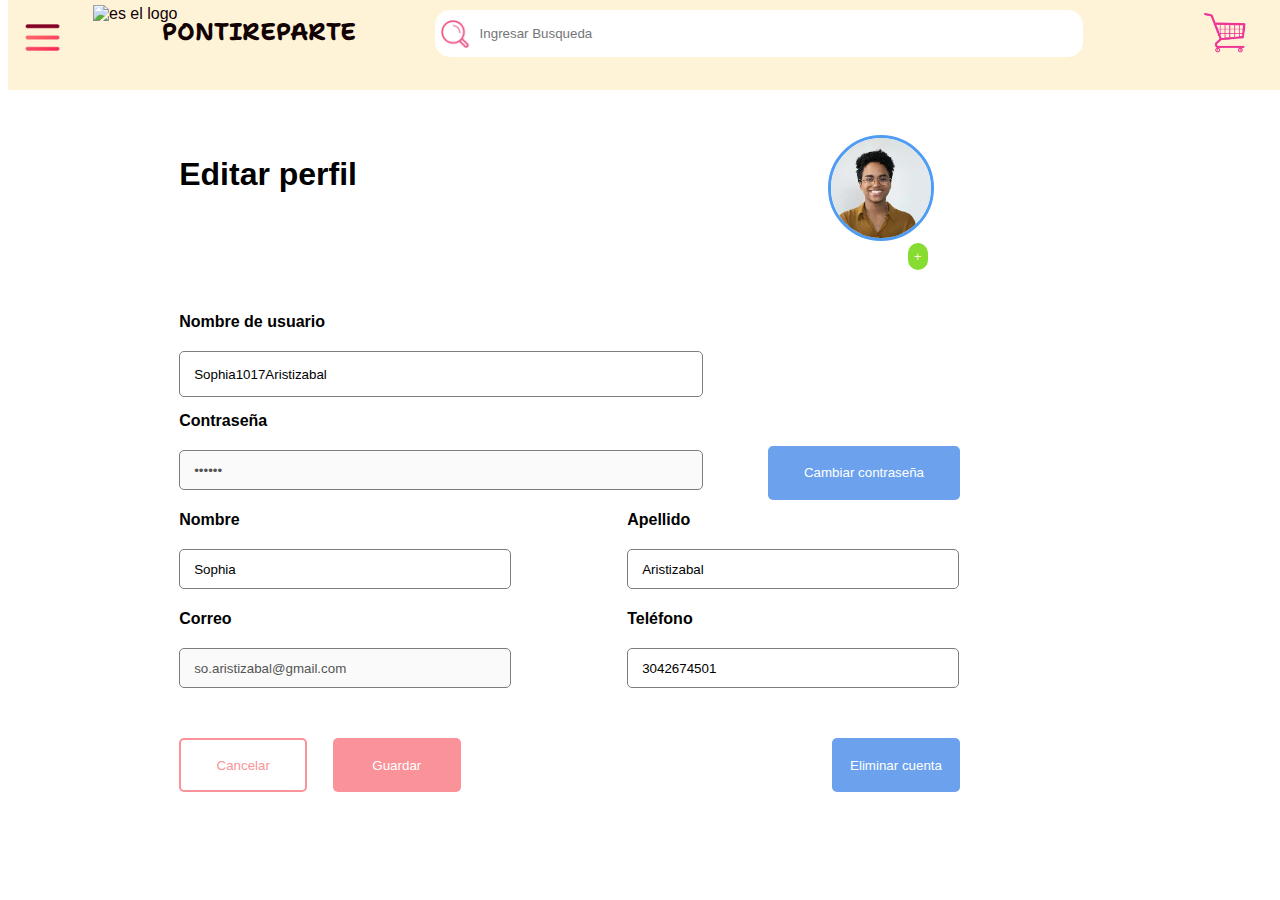
==== html/InfoCuenta.html @ 5f35f6d8 "hice la pantalla de editar y ver informacion de la pantalla" ====
<!DOCTYPE html>
<html lang="es">
<head>
    <link rel="preconnect" href="https://fonts.googleapis.com">
    <link rel="preconnect" href="https://fonts.gstatic.com" crossorigin>
    <link href="https://fonts.googleapis.com/css2?family=Bowlby+One&family=Manjari:wght@400;700&family=Shantell+Sans&display=swap" rel="stylesheet">
    <link rel="stylesheet" href="../css/infoCuenta.css">
    <meta charset="UTF-8">
    <meta name="viewport" content="width=device-width, initial-scale=1.0">
    <title>Plantilla</title>
</head>
<body>
  <header>
    <img id="logo" src="../imagenes/logo.png" alt="es el logo">

    <h1 id="slogan1">
      PONTIREPARTE
    </h1>
    <button class="btnTop">
        <img id="carrito" src="../imagenes/carrito.gif" alt="carrito">
    </button>

    <a class="btnTop" id="menu" href="#" onclick="show('pestanadelmenu')">
        <img id="opciones" src="../imagenes/menu.png" alt="menu">
    </a>
  

    <input type="text" id="barrabusqueda" class="texto" placeholder="Ingresar Busqueda" required>
    
  </header>

  <section>
    <h1 id="Titulo">
        Editar perfil
    </h1>
    
    <div id="fotoPerfil">
        <img id="foto" src="../imagenes/usuario.webp" alt="foto de perfil">
    </div>
    <button id="mas">
        +
    </button>
   
    <p id="nombreU">Nombre de usuario</p>
    <input type="text" id="Nombreusuario" class="texto" placeholder="Nombre de usuario" value="Sophia1017Aristizabal">
    
    <p id="Contra">Contraseña</p>

    <input type="password" id="contrasena" class="texto"placeholder="Contraseña" value="sopita" disabled>

    <button id="cambiar">
        Cambiar contraseña
    </button>

    <p id="name">Nombre</p>
    <input type="text" id="nombre" class="texto" placeholder="Nombre##" value="Sophia">
    <p id="lastname">Apellido</p>
    <input type="text" id="apellido" class="texto" placeholder="Apellido##" value="Aristizabal">
    <p id="tel">Teléfono</p>
    <input type="text" id="telefono" class="texto" placeholder="Telefono" value="3042674501">
    <p id="email">Correo</p>
    <input type="text" id="correo" class="texto" placeholder="Correo Institucional" value="so.aristizabal@gmail.com" disabled>
   
    <button id="cancelar">
        Cancelar
    </button>
    <button id="guardar">
        Guardar
    </button>
    <button id="eliminar">
        Eliminar cuenta
    </button>

    <div id="pestanadelmenu" class="pestanamenu">

        <img id="logomenu" src="../imagenes/logo.png" alt="es el logo">

        <a id="equismenu" href="#" onclick="hide('pestanadelmenu')">
          <img id="equis" src="../imagenes/equis.png" alt="equis">
        </a>

        <button id="cerrasesion" class="botonazul">
          cerrar sesion
        </button>
        <button id="ayuda" class="botonazul">
          ayuda
        </button>

        <hr id="hr1menu" >

        <div class="sec">
            <h2 id="secciones">
            secciones
          </h2>
          <button id="mapa" class="botonmenu">
            <span class="textoBotonm">Mapa de tiendas</span>
            <img id="arrow" src="../imagenes/arrowmenu.png" alt="flecha">
          </button> 
          <button id="Productos" class="botonmenu">
            <span class="textoBotonp">Productos</span>
            <img id="arrow" src="../imagenes/arrowmenu.png" alt="flecha">
          </button> 
          <button id="tiendas" class="botonmenu">
            <span class="textoBotont">Tiendas</span>
            <img id="arrow" src="../imagenes/arrowmenu.png" alt="flecha">
          </button> 
          <button id="Historial" class="botonmenu">
            <span class="textoBotonh">Historial de pedidos</span>
            <img id="arrow" src="../imagenes/arrowmenu.png" alt="flecha">
          </button> 
          <button id="estado" class="botonmenu">
            <span class="textoBotone">Estado del pedido</span>
            <img id="arrow" src="../imagenes/arrowmenu.png" alt="flecha">
          </button> 
        </div>
        
        <hr id="hr2menu">
        <div class="sec">
            <h2 id="cuenta">
            cuenta
          </h2>
          <button id="infocuenta" class="botonmenu">
            <span class="textoBotoni">Información de cuenta</span>
            <img id="arrow" src="../imagenes/arrowmenu.png" alt="flecha">
          </button>
          <butto class="botonmenu" id="conf">
            <span class="textoBotonb">Configuraciones</span>
            <img id="arrow" src="../imagenes/arrowmenu.png" alt="flecha">
          </button>
        </div>
        

      </div>

  </section>

  <script src="../js/infoCuenta.js"></script>
   
</body>
</html>
---- css/infoCuenta.css ----
body
{
    font-family: Arial, Helvetica, sans-serif;
    background: #ffffff;
}

header
{
    color: rgb(18, 2, 4);
    background-color: #FFF3D7;
    position: fixed;
    top: 0;
    width: 100%;
    height: 10%;
    display: absolute;
    gap: 40px;
}

#logo
{
    height: 60px;
    margin: 5px;
    position: absolute;
    left: 80px;
}

#opciones
{
    height: 45px;
    position: absolute;
    top: 15px;
}

#carrito
{
    height: 45px;
    position: absolute;
    top: 10px;
    right: 3%;
}

#slogan1
{
    font-family: 'Bowlby One', cursive;
    font-family: 'Manjari', sans-serif;
    font-family: 'Shantell Sans', cursive;
    font-size: x-large;
    position: absolute;
    left: 12%;
    top: 0%;
}

.btnTop
{
    background-color: transparent;
    font-family: Arial;
    border: none;
    font-size: larger;
}

#barrabusqueda
{
    height: 45px;
    position: absolute;
    top: 10px;
    width: 47%;
    right: 16%;
    border: none;
    border-top-left-radius: 15px;   /* Top-left corner rounded */
    border-bottom-left-radius: 15px; /* Bottom-left corner rounded */
    border-top-right-radius: 15px;   /* Top-left corner rounded */
    border-bottom-right-radius: 15px; /* Bottom-left corner rounded */
    background-image: url('../imagenes/lupa.png');
    background-size: 30px 30px; 
    background-repeat: no-repeat; /* Ensures the image doesn't repeat */
    background-position: left 5px center; /* Positions the image to the right with a little padding */
    padding-left: 45px; 
}

#Titulo
{
    position: absolute;
    left: 14%;
    top: 15%;

}

#fotoPerfil {
    position: absolute;
    width: 100px;
    aspect-ratio: 1/1;
    overflow: hidden;
    border-radius: 200px;
    right: 27%;
    top: 15%;
    border: 3px solid rgb(79, 156, 244);
}

#foto {
    position: absolute;
    width: 100%;
    height: 100%;
    object-fit: cover;
    object-position: center; /* Centra la imagen */
}

#mas
{
    position: absolute;
    width: 1.6%;
    height: 3%;
    border-radius: 200px;
    right: 27.5%;
    top: 27%;
    font-size:;
    background-color: rgb(134, 220, 49);
    color: #FFF3D7;
    border: none;
}
    
#nombreU
{
    position: absolute;
    left: 14%;
    top: 33%;
    font-weight: bolder;
}

#Nombreusuario
{
    position: absolute;
    left: 14%;
    top: 39%;
    width: 39.5%;
    height: 4.7%;
    border-top-left-radius: 5px;   /* Top-left corner rounded */
    border-bottom-left-radius: 5px; /* Bottom-left corner rounded */
    border-top-right-radius: 5px;   /* Top-left corner rounded */
    border-bottom-right-radius: 5px; /* Bottom-left corner rounded */
    border: 1.5px solid #7d7d7d; 
    padding-left: 14px; 
}

#Contra
{
    position: absolute;
    left: 14%;
    top: 44%;
    font-weight: bolder;
}
    
#contrasena
{
    position: absolute;
    left: 14%;
    top: 50%;
    width: 39.5%;
    height: 4%;
    border-top-left-radius: 5px;   /* Top-left corner rounded */
    border-bottom-left-radius: 5px; /* Bottom-left corner rounded */
    border-top-right-radius: 5px;   /* Top-left corner rounded */
    border-bottom-right-radius: 5px; /* Bottom-left corner rounded */
    border: 1.5px solid #7d7d7d; 
    padding-left: 14px; 
}

#cambiar
{
    position: absolute;
    left: 60%;
    top: 49.5%;
    width: 15%;
    height: 6%;
    color: #ffffff;
    background-color:  #6ba1ed;
    border: none;
    border-top-left-radius: 5px;   /* Top-left corner rounded */
    border-bottom-left-radius: 5px; /* Bottom-left corner rounded */
    border-top-right-radius: 5px;   /* Top-left corner rounded */
    border-bottom-right-radius: 5px; /* Bottom-left corner rounded */
}

#name
{
    position: absolute;
    left: 14%;
    top: 55%;
    font-weight: bolder;
}

#nombre
{
    position: absolute;
    left: 14%;
    top: 61%;
    width: 24.5%;
    height: 4%; 
    border-top-left-radius: 5px;   /* Top-left corner rounded */
    border-bottom-left-radius: 5px; /* Bottom-left corner rounded */
    border-top-right-radius: 5px;   /* Top-left corner rounded */
    border-bottom-right-radius: 5px; /* Bottom-left corner rounded */
    border: 1.5px solid #7d7d7d; 
    padding-left: 14px; 
}

#lastname
{
    position: absolute;
    left: 49%;
    top: 55%;
    font-weight: bolder;
}

#apellido
{
    position: absolute;
    left: 49%;
    top: 61%;
    width: 24.5%;
    height: 4%;
    border-top-left-radius: 5px;   /* Top-left corner rounded */
    border-bottom-left-radius: 5px; /* Bottom-left corner rounded */
    border-top-right-radius: 5px;   /* Top-left corner rounded */
    border-bottom-right-radius: 5px; /* Bottom-left corner rounded */
    border: 1.5px solid #7d7d7d; 
    padding-left: 14px; 
}

#tel
{
    position: absolute;
    left: 49%;
    top: 66%;
    font-weight: bolder;
}
    
#telefono
{
    position: absolute;
    left: 49%;
    top: 72%;
    width: 24.5%;
    height: 4%;
    border-top-left-radius: 5px;   /* Top-left corner rounded */
    border-bottom-left-radius: 5px; /* Bottom-left corner rounded */
    border-top-right-radius: 5px;   /* Top-left corner rounded */
    border-bottom-right-radius: 5px; /* Bottom-left corner rounded */
    border: 1.5px solid #7d7d7d; 
    padding-left: 14px; 
}

#email
{
    position: absolute;
    left: 14%;
    top: 66%;
    font-weight: bolder;
}

#correo
{
    position: absolute;
    left: 14%;
    top: 72%;
    width: 24.5%;
    height: 4%;
    border-top-left-radius: 5px;   /* Top-left corner rounded */
    border-bottom-left-radius: 5px; /* Bottom-left corner rounded */
    border-top-right-radius: 5px;   /* Top-left corner rounded */
    border-bottom-right-radius: 5px; /* Bottom-left corner rounded */
    border: 1.5px solid #7d7d7d; 
    padding-left: 14px; 
}
   
#cancelar
{
    position: absolute;
    left: 14%;
    top: 82%;
    width: 10%;
    height: 6%;
    background-color: #ffffff; 
    color: #FA9399;   
    border: 2px solid #FA9399;   
    border-top-left-radius: 5px;   /* Top-left corner rounded */
    border-bottom-left-radius: 5px; /* Bottom-left corner rounded */
    border-top-right-radius: 5px;   /* Top-left corner rounded */
    border-bottom-right-radius: 5px; /* Bottom-left corner rounded */  
}

#guardar
{
    position: absolute;
    left: 26%;
    top: 82%;
    width: 10%;
    height: 6%;  
    color: #ffffff;
    border: none;
    background-color:  #FA9399;
    border-top-left-radius: 5px;   /* Top-left corner rounded */
    border-bottom-left-radius: 5px; /* Bottom-left corner rounded */
    border-top-right-radius: 5px;   /* Top-left corner rounded */
    border-bottom-right-radius: 5px; /* Bottom-left corner rounded */
}

#eliminar
{
    position: absolute;
    left: 65%;
    top: 82%;
    width: 10%;
    height: 6%;  
    color: #ffffff;
    border: none;
    background-color: #6ba1ed;
    border-top-left-radius: 5px;   /* Top-left corner rounded */
    border-bottom-left-radius: 5px; /* Bottom-left corner rounded */
    border-top-right-radius: 5px;   /* Top-left corner rounded */
    border-bottom-right-radius: 5px; /* Bottom-left corner rounded */
}

.pestanamenu
{
    display: none;
    position: absolute;
    height: 100%;
    width: 380px;
    z-index: 200;
    background-color: #FFF3D7;
    padding: 10px;
    top: 0%;
    -webkit-box-shadow: 0px 0px 0px 9900px rgba(255, 248, 196, 0.5);
    box-shadow: 0px 0px 0px 9900px rgba(230, 179, 69, 0.381);
    pointer-events: auto;  /* Esto asegura que el popup siga siendo interactivo */
}

#pestanadelmenu:after {
    position: fixed;
    content: "";
    top: 0;
    left: 0;
    bottom: 0;
    right: 0;
    display: flex;
    max-height: 100%;
  }

#arrow
{
    background-color: transparent;
    border: none;
    height: 20px;
    margin-left: 210px;
}
#logomenu
{
    height: 80px;
}
.botonmenu
{
    background-color: transparent;
    border: none;
    position: absolute;
    width: 100%;
    text-align: left;
    height: 8%;
}
.botonazul
{
    height: 50px;
    border-top-left-radius: 20px;   /* Top-left corner rounded */
    border-bottom-left-radius: 20px; /* Bottom-left corner rounded */
    border-top-right-radius: 20px;   /* Top-left corner rounded */
    border-bottom-right-radius: 20px; /* Bottom-left corner rounded */
    border: none;
    width: 120px;
    background-color: #68A8C1;
    position: absolute;
    top: 16%;
    color: white;
}

#equis
{
    height: 20px;
}
#equismenu
{
    left: 88%;
    background-color: transparent;
    position: absolute;
    z-index: 2000;
    top: 3%;
}
#cerrasesion
{
    left: 13%;
}
#ayuda
{
    left: 54%;
}

#secciones
{
   position: absolute;
   top: 26%; 
}
#mapa
{
    top: 32%; 
}
.textoBotonm
{
    margin-right: 28px;
}
#Productos
{
    top: 40%; 
}
.textoBotonp
{
    margin-right: 65px;
}
#tiendas
{
    top: 48%; 
    left: 2.8%;
}
.textoBotont
{
    margin-right: 76px;
}
#Historial
{
    top: 57%; 
}
.textoBotonh
{
    margin-right: 7px;
}
#estado
{
    top: 65%; 
}
.textoBotone
{
    margin-right: 17px;
}
#cuenta
{
    position: absolute;
    top: 73%;
}
#infocuenta
{
    top: 80%;
}
.textoBotoni
{
    margin-right: -8px;
}
#conf
{ 
    left: 4%;
    top: 90%;
}
.textoBotonb
{
    margin-right: 8px;
}
#hr1menu
{
  margin-top: 25%;
}
#hr2menu
{
  margin-top: 88%;
}
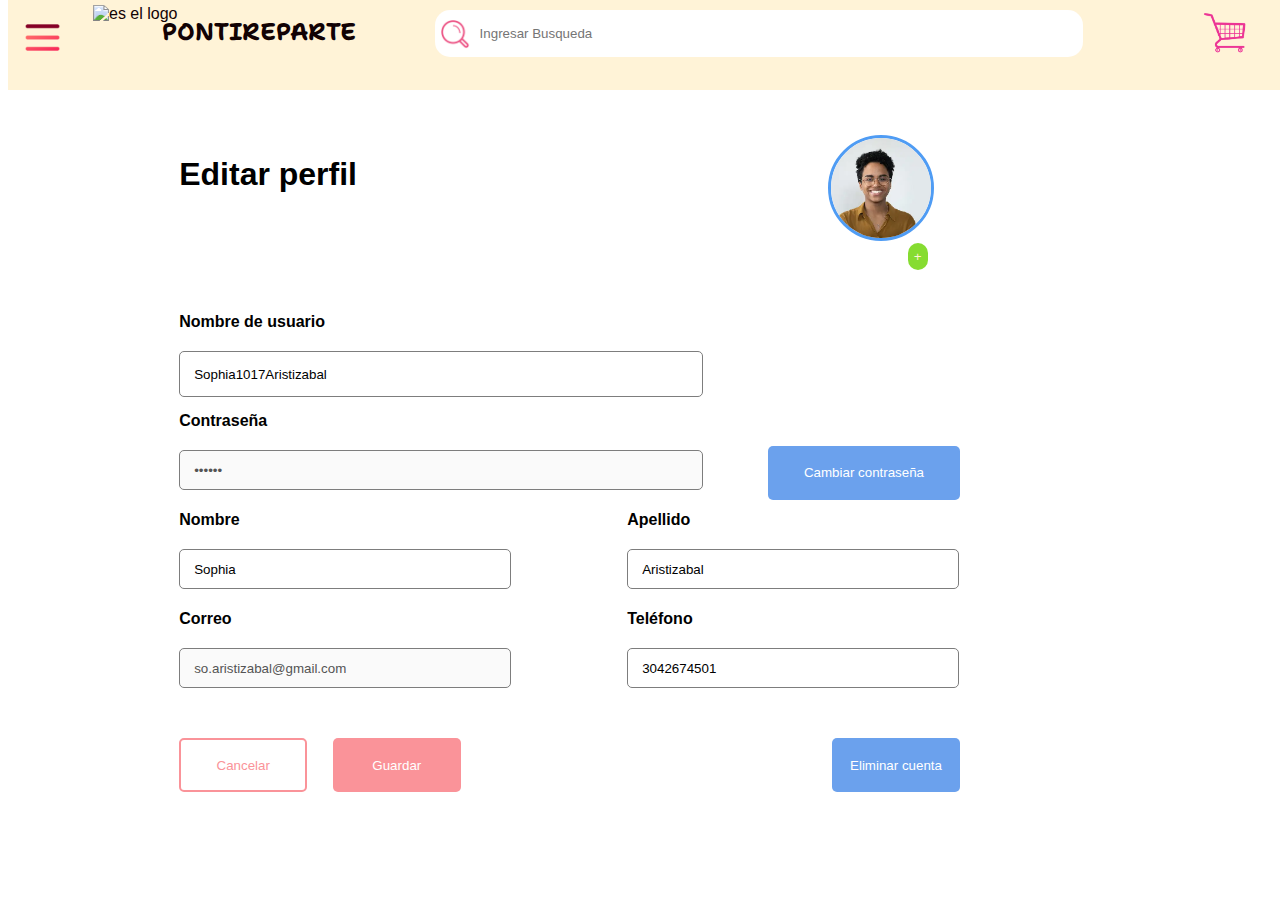
==== commit 03741953: "se añadió la funcionalidad de la notificación y se añadió la funcionalidad de cambiar la foto de per" ====
--- a/html/InfoCuenta.html
+++ b/html/InfoCuenta.html
@@ -8,6 +8,7 @@
     <meta charset="UTF-8">
     <meta name="viewport" content="width=device-width, initial-scale=1.0">
     <title>Plantilla</title>
+    <script src="https://code.jquery.com/jquery-3.4.1.js"></script>
 </head>
 <body>
   <header>
@@ -37,9 +38,13 @@
     <div id="fotoPerfil">
         <img id="foto" src="../imagenes/usuario.webp" alt="foto de perfil">
     </div>
-    <button id="mas">
-        +
-    </button>
+
+    <div class="custom-file-upload">
+      <input type="file" id="fileUpload" accept="image/jpeg, image/png, image/jpg" style="display: none;">
+      <button id="mas">+</button>
+    </div>
+    <output></output>
+    
    
     <p id="nombreU">Nombre de usuario</p>
     <input type="text" id="Nombreusuario" class="texto" placeholder="Nombre de usuario" value="Sophia1017Aristizabal">
@@ -52,20 +57,26 @@
         Cambiar contraseña
     </button>
 
-    <p id="name">Nombre</p>
-    <input type="text" id="nombre" class="texto" placeholder="Nombre##" value="Sophia">
-    <p id="lastname">Apellido</p>
-    <input type="text" id="apellido" class="texto" placeholder="Apellido##" value="Aristizabal">
-    <p id="tel">Teléfono</p>
-    <input type="text" id="telefono" class="texto" placeholder="Telefono" value="3042674501">
-    <p id="email">Correo</p>
-    <input type="text" id="correo" class="texto" placeholder="Correo Institucional" value="so.aristizabal@gmail.com" disabled>
-   
+    <form action="">
+      <p id="name">Nombre</p>
+       <input type="text" id="nombre" class="texto" placeholder="Nombre##" value="Sophia" required>
+      <p id="lastname">Apellido</p>
+       <input type="text" id="apellido" class="texto" placeholder="Apellido##" value="Aristizabal" required>
+      <p id="tel">Teléfono</p>
+       <input type="text" id="telefono" class="texto" placeholder="Telefono" value="3042674501" required>
+      <p id="email">Correo</p>
+       <input type="text" id="correo" class="texto" placeholder="Correo Institucional" value="so.aristizabal@gmail.com" disabled required>
+    
+      <button id="guardar"  type="submit">
+        Guardar
+      </button>
+
+    </form>
+    
+
+
     <button id="cancelar">
         Cancelar
-    </button>
-    <button id="guardar">
-        Guardar
     </button>
     <button id="eliminar">
         Eliminar cuenta
@@ -79,9 +90,9 @@
           <img id="equis" src="../imagenes/equis.png" alt="equis">
         </a>
 
-        <button id="cerrasesion" class="botonazul">
+        <a id="cerrasesion" class="botonazul" href="/Users/sophiaaristizabal/Documents/GitHub/Desarrollo_fundamentos/index.html">
           cerrar sesion
-        </button>
+        </a>
         <button id="ayuda" class="botonazul">
           ayuda
         </button>
--- a/css/infoCuenta.css
+++ b/css/infoCuenta.css
@@ -379,6 +379,10 @@
     position: absolute;
     top: 16%;
     color: white;
+    display: flex; 
+    justify-content: center;
+    align-items: center;
+    text-align: center; /* Esto asegura que el texto esté centrado si hay algún comportamiento no deseado */
 }
 
 #equis
@@ -396,6 +400,10 @@
 #cerrasesion
 {
     left: 13%;
+    z-index: 2000;
+}
+a {
+    text-decoration: none; /* Quitar el subrayado */
 }
 #ayuda
 {
